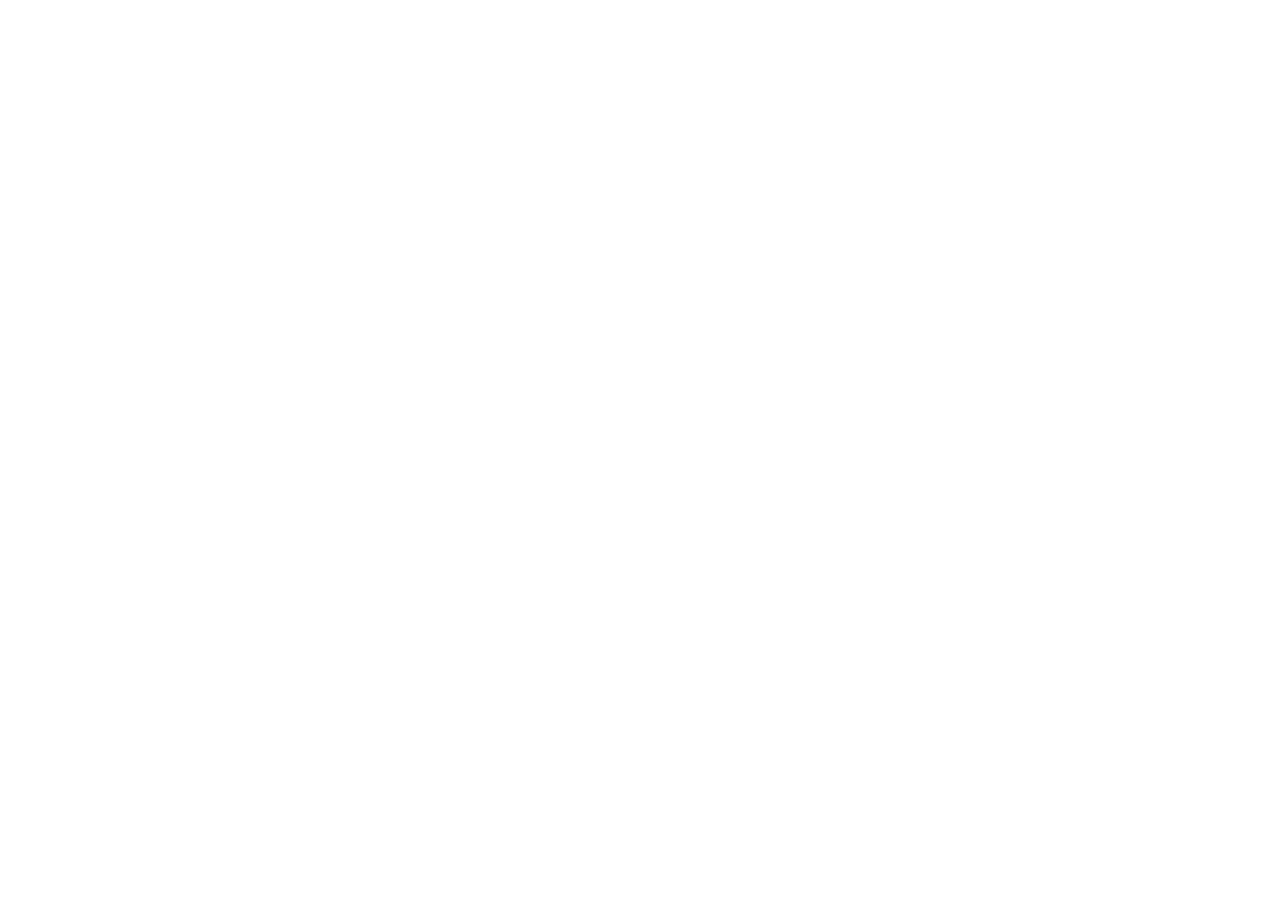
==== index.html @ e818044c "index" ====
<!DOCTYPE html>
<html lang="pt-br">
<head>
    <meta charset="UTF-8">
    <meta name="viewport" content="width=device-width, initial-scale=1.0">
    <link rel="shortcut icon" href="favicon.ico" type="image/x-icon">
    <title>Projeto Redes Sociais</title>
</head>
<body>
    
</body>
</html>
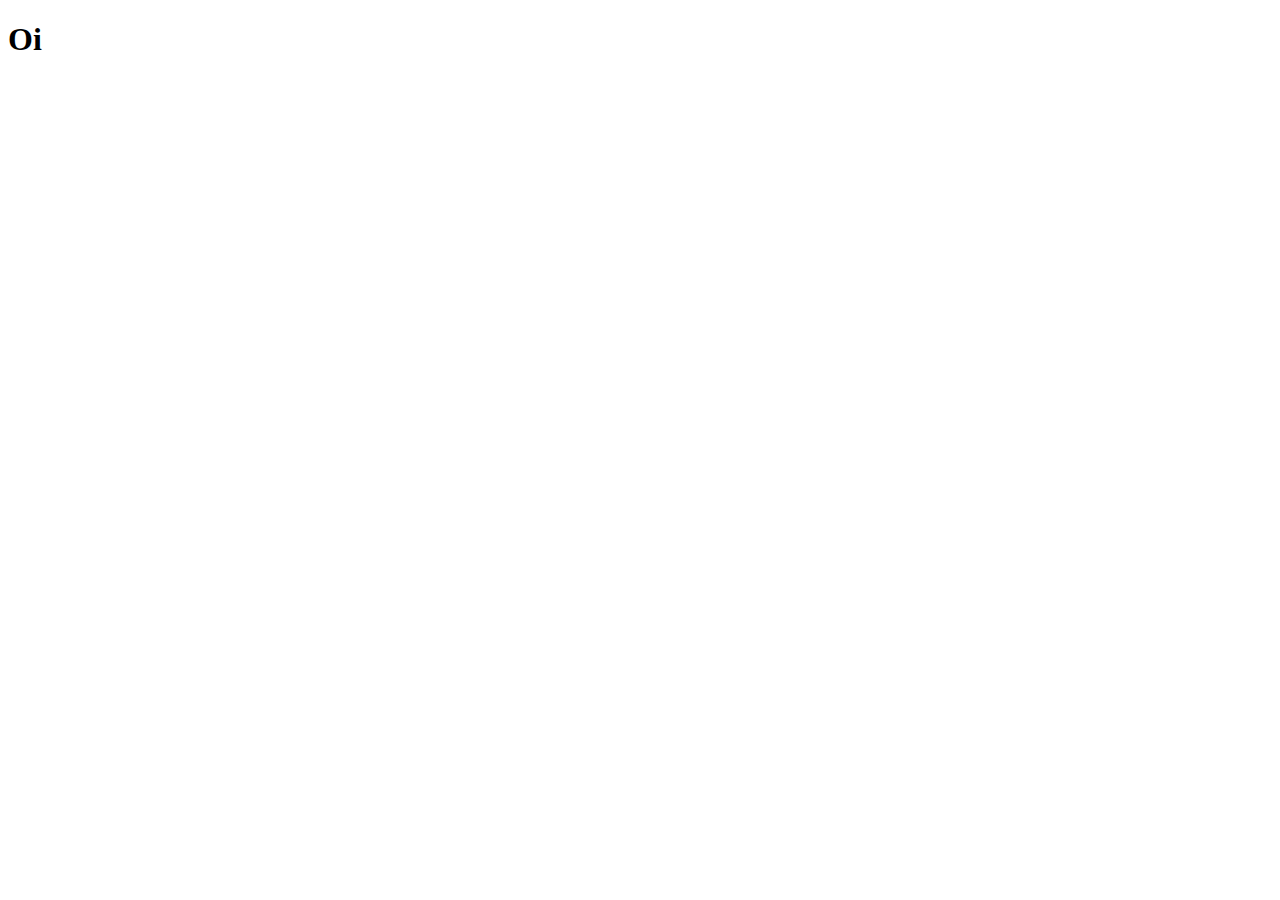
==== commit 2a68f529: "oi" ====
--- a/index.html
+++ b/index.html
@@ -7,6 +7,6 @@
     <title>Projeto Redes Sociais</title>
 </head>
 <body>
-    
+    <h1>Oi</h1>
 </body>
 </html>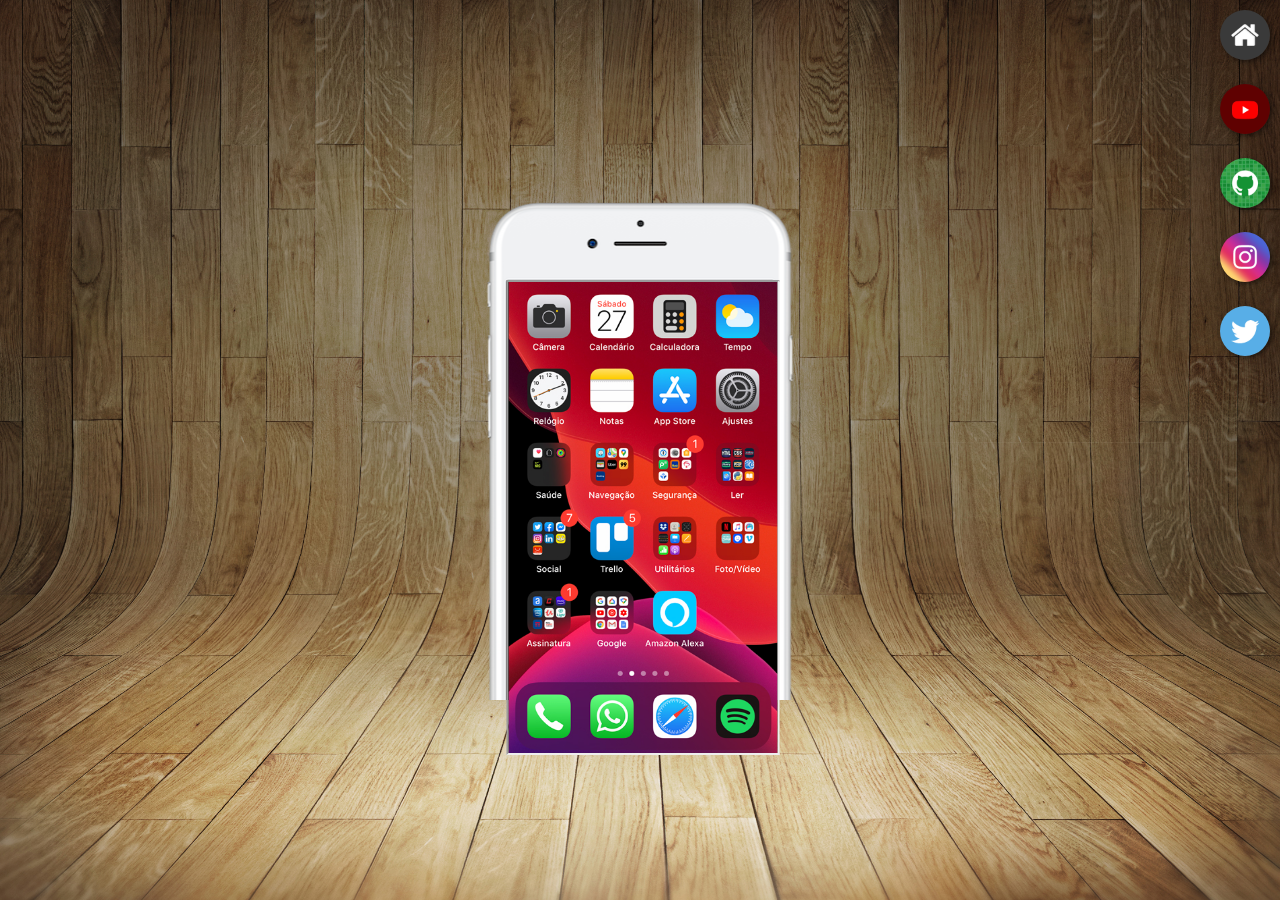
==== commit 121db223: "botoes" ====
--- a/index.html
+++ b/index.html
@@ -4,9 +4,24 @@
     <meta charset="UTF-8">
     <meta name="viewport" content="width=device-width, initial-scale=1.0">
     <link rel="shortcut icon" href="favicon.ico" type="image/x-icon">
+    <link rel="stylesheet" href="estilos/style.css">
     <title>Projeto Redes Sociais</title>
 </head>
 <body>
-    <h1>Oi</h1>
+    <main>
+        <section id="telefone">
+            <iframe src="home.html" name="tela" id="tela" framework="0">
+                Seu navegador não é compatível com isso.<!--caso navegador não seja compatívl-->
+            </iframe>
+        </section>
+        <section id="redes-sociais">
+            <a href="#" target="tela"><img src="imagens/logo-home.jpg" alt="Home"></a><br>
+            <a href="#" target="tela"><img src="imagens/logo-youtube.jpg" alt="YouTube"></a><br>
+            <a href="#" target="tela"><img src="imagens/logo-github.jpg" alt="GitHub"></a><br>
+            <a href="#" target="tela"><img src="imagens/logo-instagram.jpg" alt="Instagram"></a><br>
+            <a href="#" target="tela"><img src="imagens/logo-twitter.jpg" alt="Twitter"></a><br>
+            <a href="#" target="tela"></a><br>
+        </section>
+    </main>
 </body>
 </html>--- a/estilos/style.css
+++ b/estilos/style.css
@@ -0,0 +1,63 @@
+@charset "UTF-8";
+
+* {
+    margin: 0px;
+    padding: 0px;
+    font-family: Arial, Helvetica, sans-serif;
+}
+
+html, body{
+    height: 100vh;
+    width: 100vw;
+    background-color: black;
+}
+
+body{
+    background: url('../imagens/fundo-madeira.jpg') 
+    no-repeat top center;
+    background-size: cover;/*tela inteira*/
+    background-attachment: fixed;/*sem rolagem*/
+}
+
+main{
+    position: relative;
+    height: 100vh;
+}
+
+section#telefone{
+    position: absolute;
+    top: 50%;
+    left: 50%;
+    transform: translate(-50%, -50%);
+
+    height: 500px;
+    width: 311px;
+    background: url('../imagens/frame-iphone.png') no-repeat;
+}
+
+iframe#tela{
+    position: relative;
+    top: 80px;
+    left: 22px;
+    width: 269px;
+    height: 471px;
+}
+
+section#redes-sociais {
+    text-align: right;
+}
+section#redes-sociais img {
+    width: 50px;
+    /*height: 50px; diminui automatico depois do width*/
+    margin: 10px;
+    border-radius: 50%;
+    box-shadow: 2px 2px 5px rgba(0, 0, 0, 0.507);
+    box-sizing: border-box;
+}
+
+section#redes-sociais img:hover{
+    border: 2px solid rgba(255, 255, 255, 0.6);
+    transform: translate(-5px, -5px);/*esquerd e cima*/
+    box-shadow: 5px 5px 10px rgba(0, 0, 0, 0.633);/*sombra*/
+    transition: transform .5s, border 1s;
+}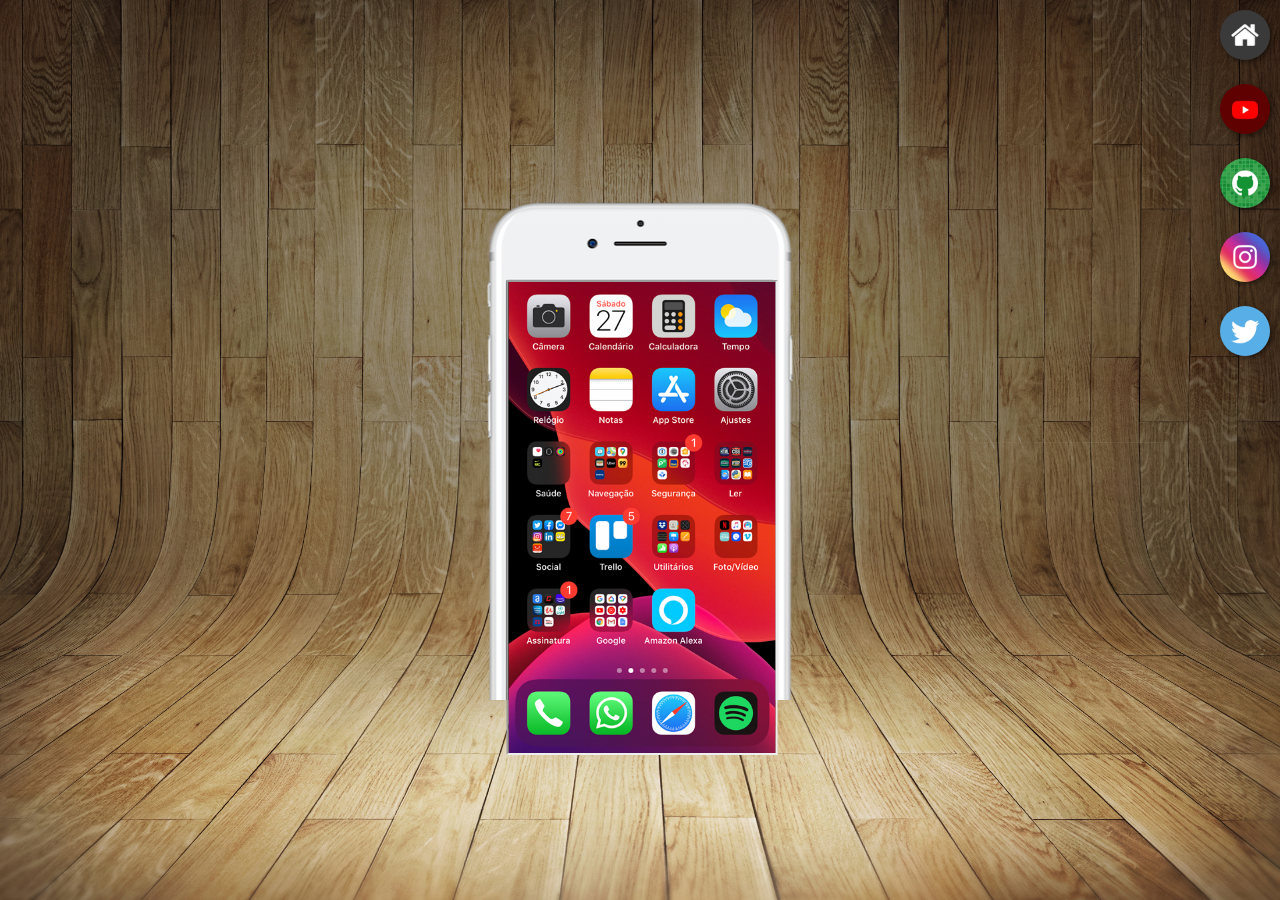
==== commit 724276ea: "telacel" ====
--- a/index.html
+++ b/index.html
@@ -15,10 +15,10 @@
             </iframe>
         </section>
         <section id="redes-sociais">
-            <a href="#" target="tela"><img src="imagens/logo-home.jpg" alt="Home"></a><br>
-            <a href="#" target="tela"><img src="imagens/logo-youtube.jpg" alt="YouTube"></a><br>
-            <a href="#" target="tela"><img src="imagens/logo-github.jpg" alt="GitHub"></a><br>
-            <a href="#" target="tela"><img src="imagens/logo-instagram.jpg" alt="Instagram"></a><br>
+            <a href="home.html" target="tela"><img src="imagens/logo-home.jpg" alt="Home"></a><br>
+            <a href="youtube.html" target="tela"><img src="imagens/logo-youtube.jpg" alt="YouTube"></a><br>
+            <a href="github.html" target="tela"><img src="imagens/logo-github.jpg" alt="GitHub"></a><br>
+            <a href="instagram.html" target="tela"><img src="imagens/logo-instagram.jpg" alt="Instagram"></a><br>
             <a href="#" target="tela"><img src="imagens/logo-twitter.jpg" alt="Twitter"></a><br>
             <a href="#" target="tela"></a><br>
         </section>
--- a/estilos/style.css
+++ b/estilos/style.css
@@ -39,7 +39,7 @@
     position: relative;
     top: 80px;
     left: 22px;
-    width: 269px;
+    width: 267px;
     height: 471px;
 }
 
